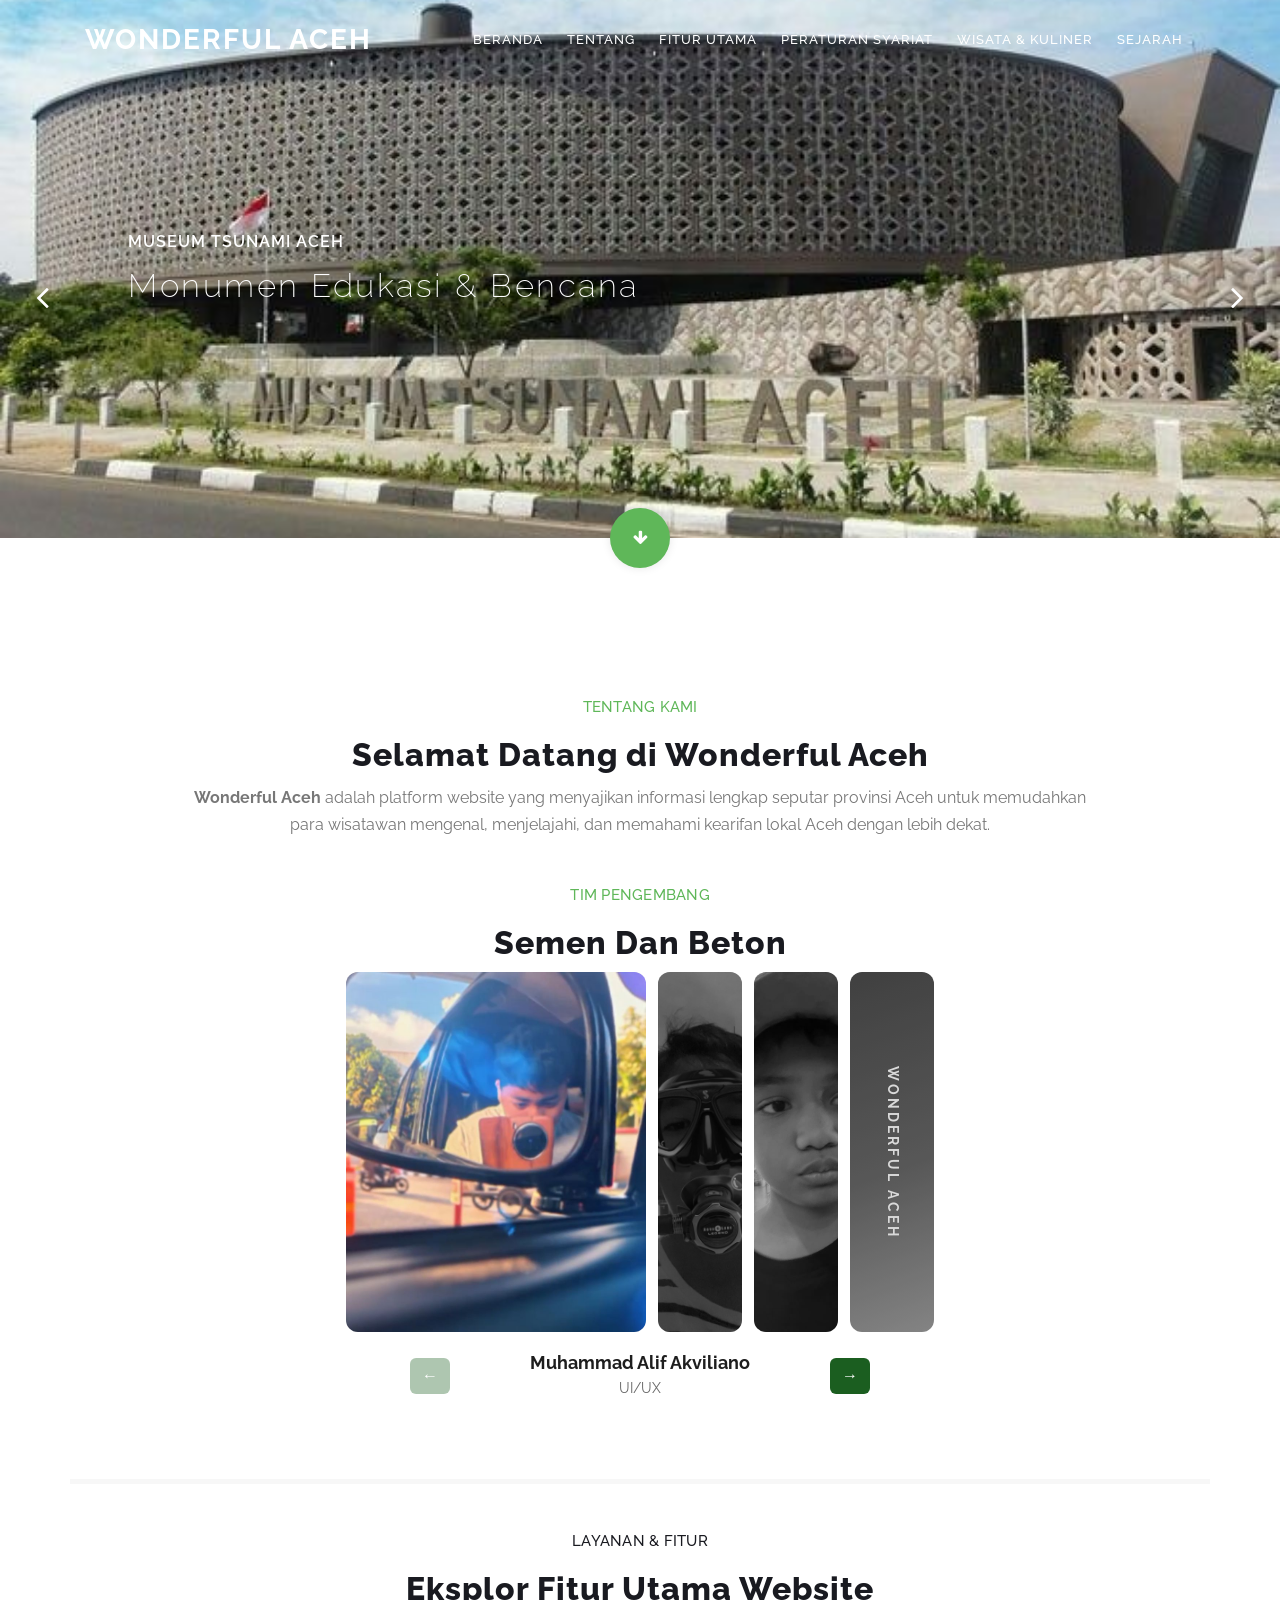
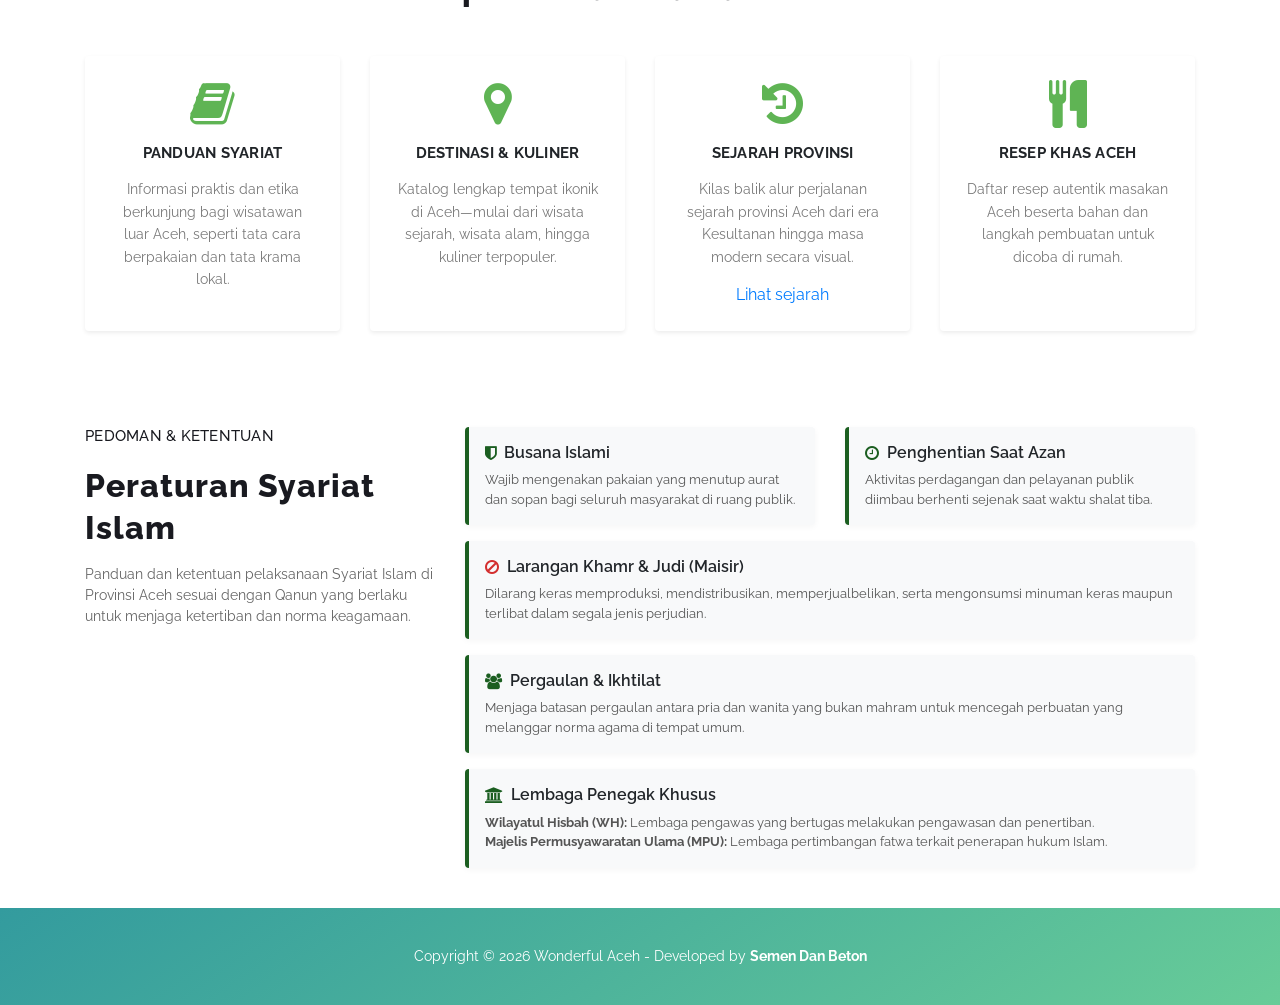
==== wonderfull-aceh-update/index.html @ b9ef09f6 "initial repo baru" ====
<!DOCTYPE html>
<html lang="id">

<head>
    <meta charset="utf-8">
    <meta name="viewport" content="width=device-width, initial-scale=1, shrink-to-fit=no">
    <meta name="description" content="Platform informasi pariwisata, sejarah, dan kearifan lokal provinsi Aceh.">
    <meta name="author" content="Semen Dan Beton">
    <link href="https://fonts.googleapis.com/css?family=Raleway:100,200,300,400,500,600,700,800,900&display=swap" rel="stylesheet">

    <title>Wonderful Aceh - Indonesia</title>

    <!-- Additional CSS Files -->
    <link rel="stylesheet" type="text/css" href="assets/css/bootstrap.min.css">
    <link rel="stylesheet" type="text/css" href="assets/css/font-awesome.css">
    <link rel="stylesheet" href="assets/css/style.css">
    <link rel="stylesheet" href="assets/css/owl-carousel.css">
    <link rel="stylesheet" href="assets/css/lightbox.css">
    <link rel="stylesheet" href="assets/css/team-carousel.css">
    <link rel="stylesheet" href="assets/css/responsive-css.css">
    <link rel="stylesheet" href="assets/css/navbar-fix.css">
    <link rel="stylesheet" href="assets/css/page-transition.css">
      <link rel="stylesheet" href="assets/css/navbar-fix.css">
</head>

<body>

    <!-- ***** Preloader Start ***** -->
    <div id="preloader">
        <div class="jumper">
            <div></div>
            <div></div>
            <div></div>
        </div>
    </div>
    <!-- ***** Preloader End ***** -->

    <!-- ***** Header Area Start ***** -->
    <header class="header-area header-sticky">
        <div class="container">
            <div class="row">
                <div class="col-12">
                    <nav class="main-nav">
                        <!-- ***** Logo Start ***** -->
                        <a href="index.html" class="logo">
                            WONDERFUL ACEH
                        </a>
                        <!-- ***** Logo End ***** -->

                        <!-- ***** Nav Start ***** -->
                        <ul class="nav">
                            <li class="scroll-to-section"><a href="#top" class="active">Beranda</a></li>
                            <li class="scroll-to-section"><a href="#about">Tentang</a></li>
                            <li class="scroll-to-section"><a href="#features">Fitur Utama</a></li>
                            <li class="scroll-to-section"><a href="#peraturan-syariat">Peraturan Syariat</a></li>
                            <li><a href="kuliner_aceh.html">Wisata &amp; Kuliner</a></li>
                            <li><a href="sejarah-aceh.html">Sejarah</a></li>
                        </ul>
                        <a class="menu-trigger">
                            <span>Menu</span>
                        </a>
                        <!-- ***** Nav End ***** -->
                    </nav>
                </div>
            </div>
        </div>
    </header>
    <!-- ***** Header Area End ***** -->

    <!-- ***** Main Banner Area Start ***** -->
    <div class="main-banner header-text" id="top">
        <div class="Modern-Slider">
            <!-- Item 1 -->
            <div class="item">
                <div class="img-fill">
                    <img src="assets/images/musium%20tsunami.jpg" alt="Museum Tsunami Aceh">
                    <div class="text-content">
                        <h3>Museum Tsunami Aceh</h3>
                        <h5>Monumen Edukasi &amp; Bencana</h5>
                    </div>
                </div>
            </div>
            <!-- Item 2 -->
            <div class="item">
                <div class="img-fill">
                    <img src="assets/images/Pulau%20Weh%20(1).jpg" alt="Wisata Bahari Aceh">
                    <div class="text-content">
                        <h3>Pesona Bahari</h3>
                        <h5>Keindahan Alam Serambi Mekkah</h5>
                    </div>
                </div>
            </div>
            <!-- Item 3 -->
            <div class="item">
                <div class="img-fill">
                    <img src="assets/images/Masjid-Raya-Baiturrahman-Aceh.jpg" alt="Masjid Raya Baiturrahman">
                    <div class="text-content">
                        <h3>Masjid Raya Baiturrahman</h3>
                        <h5>Ikon Sejarah &amp; Wisata Religi</h5>
                    </div>
                </div>
            </div>
        </div>
    </div>
    <div class="scroll-down scroll-to-section"><a href="#about"><i class="fa fa-arrow-down"></i></a></div>
    <!-- ***** Main Banner Area End ***** -->

    <!-- ***** About Area Starts ***** -->
    <section class="section" id="about">
        <div class="container">
            <div class="row">
                <div class="col-lg-10 offset-lg-1 col-md-12">
                    <div class="right-text-content text-center">
                        <div class="section-heading">
                            <h6>Tentang Kami</h6>
                            <h2>Selamat Datang di Wonderful Aceh</h2>
                        </div>
                        <p><strong>Wonderful Aceh</strong> adalah platform website yang menyajikan informasi lengkap seputar provinsi Aceh untuk memudahkan para wisatawan mengenal, menjelajahi, dan memahami kearifan lokal Aceh dengan lebih dekat.</p>
                    </div>
                </div>
            </div>

<div class="row mt-5">
    <div class="col-lg-12">
        <div class="section-heading text-center">
            <h6>Tim Pengembang</h6>
            <h2>Semen Dan Beton</h2>
        </div>
    </div>

    <div class="col-lg-8 offset-lg-2 col-md-12">
        <div class="tc" id="team-carousel">

            <div class="tc-viewport">
                <div class="tc-track">
                    <!-- Satu kartu = satu anggota. Ubah data-name, data-role, dan src -->
                     <button type="button" class="tc-card" data-name="Muhammad Alif Akviliano" data-role="UI/UX" aria-label="Muhammad Alif Akviliano">
                        <img src="assets/images/alif.jpg" alt="Muhammad Alif Akviliano">
                    </button>

                    <button type="button" class="tc-card" data-name="Vino Jafran Al Mukmin" data-role="Project Manager / Programmer" aria-label="Vino Jafran Al Mukmin">
                        <img src="assets/images/vino1.jpg" alt="Vino Jafran Al Mukmin">
                    </button>

                    <button type="button" class="tc-card" data-name="Teuku Araziq Attahillah" data-role="UI/UX" aria-label="Teuku Araziq Attahillah">
                        <img src="assets/images/araziq.jpg" alt="Teuku Araziq Attahillah">
                    </button>

                    <!-- Kartu penutup: ubah teks sesuai kebutuhan -->
                    <button type="button" class="tc-card tc-end" data-name="Tentang Kami" data-role="Tim Semen Dan Beton" aria-label="Terima kasih dari tim Semen Dan Beton">
                        <span class="tc-end-short">WONDERFUL ACEH</span>
                        <span class="tc-end-full">
                            <strong>Tentang Kami</strong>
                            <span>Kami adalah tim siswa/pengembang di balik website Wonderful Aceh. Berkomitmen memperkenalkan keindahan & budaya Aceh melalui media digital</span>
                        </span>
                    </button>
                </div>
            </div>

            <div class="tc-footer">
                <button type="button" class="tc-btn tc-prev" aria-label="Anggota sebelumnya">&larr;</button>

                <div class="tc-info" aria-live="polite">
                    <h4 class="tc-name"></h4>
                    <span class="tc-role"></span>
                </div>

                <button type="button" class="tc-btn tc-next" aria-label="Anggota berikutnya">&rarr;</button>
            </div>

        </div>
    </div>
</div>

        </div><!-- /.container -->
    </section>
    <!-- ***** About Area Ends ***** -->

    <!-- ***** Features Section Start ***** -->
    <section class="section py-5" id="features">
        <div class="container">
            <div class="row">
                <div class="col-lg-12">
                    <div class="section-heading text-center mb-5">
                        <h6 class="eyebrow eyebrow-light">LAYANAN &amp; FITUR</h6>
                        <h2 class="features-title">Eksplor Fitur Utama Website</h2>
                    </div>
                </div>
            </div>

            <div class="row">
                <!-- Fitur 1 -->
                <div class="col-xl-3 col-lg-6 col-md-6 col-sm-12 mb-4">
                    <div class="features-item text-center p-4 bg-white rounded shadow-sm h-100">
                        <div class="features-icon mb-3">
                            <i class="fa fa-book fa-3x"></i>
                        </div>
                        <div class="features-content">
                            <h4 class="mb-3">PANDUAN SYARIAT</h4>
                            <p>Informasi praktis dan etika berkunjung bagi wisatawan luar Aceh, seperti tata cara berpakaian dan tata krama lokal.</p>
                        </div>
                    </div>
                </div>

                <!-- Fitur 2 -->
                <div class="col-xl-3 col-lg-6 col-md-6 col-sm-12 mb-4">
                    <div class="features-item text-center p-4 bg-white rounded shadow-sm h-100">
                        <div class="features-icon mb-3">
                            <i class="fa fa-map-marker fa-3x"></i>
                        </div>
                        <div class="features-content">
                            <h4 class="mb-3">DESTINASI &amp; KULINER</h4>
                            <p>Katalog lengkap tempat ikonik di Aceh—mulai dari wisata sejarah, wisata alam, hingga kuliner terpopuler.</p>
                        </div>
                    </div>
                </div>

                <!-- Fitur 3 -->
                <div class="col-xl-3 col-lg-6 col-md-6 col-sm-12 mb-4">
                    <div class="features-item text-center p-4 bg-white rounded shadow-sm h-100">
                        <div class="features-icon mb-3">
                            <i class="fa fa-history fa-3x"></i>
                        </div>
                        <div class="features-content">
                            <h4 class="mb-3">SEJARAH PROVINSI</h4>
                            <p>Kilas balik alur perjalanan sejarah provinsi Aceh dari era Kesultanan hingga masa modern secara visual.</p>
                            <a href="sejarah-aceh.html" class="stretched-link">Lihat sejarah</a>
                        </div>
                    </div>
                </div>

                <!-- Fitur 4 -->
                <div class="col-xl-3 col-lg-6 col-md-6 col-sm-12 mb-4">
                    <div class="features-item text-center p-4 bg-white rounded shadow-sm h-100">
                        <div class="features-icon mb-3">
                            <i class="fa fa-cutlery fa-3x"></i>
                        </div>
                        <div class="features-content">
                            <h4 class="mb-3">RESEP KHAS ACEH</h4>
                            <p>Daftar resep autentik masakan Aceh beserta bahan dan langkah pembuatan untuk dicoba di rumah.</p>
                        </div>
                    </div>
                </div>
            </div>
        </div>
    </section>
    <!-- ***** Features Section End ***** -->

    <!-- ***** Peraturan Syariat Area Starts ***** -->
    <section class="section py-4" id="peraturan-syariat">
        <div class="container">
            <div class="row">
                <!-- Sisi Kiri: Judul dan Penjelasan -->
                <div class="col-lg-4 col-md-12 mb-4">
                    <div class="left-text-content">
                        <div class="section-heading">
                            <h6 class="eyebrow mb-2">Pedoman &amp; Ketentuan</h6>
                            <h2 class="section-title mb-3">Peraturan Syariat Islam</h2>
                            <p class="section-desc">
                                Panduan dan ketentuan pelaksanaan Syariat Islam di Provinsi Aceh sesuai dengan Qanun yang berlaku untuk menjaga ketertiban dan norma keagamaan.
                            </p>
                        </div>
                    </div>
                </div>

                <!-- Sisi Kanan: Kartu Informasi Peraturan -->
                <div class="col-lg-8 col-md-12">
                    <div class="syariat-rules-content">
                        <div class="row">
                            <!-- Poin 1 -->
                            <div class="col-md-6 col-sm-12 mb-3">
                                <div class="rule-box p-3 bg-light rounded h-100">
                                    <h4 class="mb-2"><i class="fa fa-shield"></i> Busana Islami</h4>
                                    <p>Wajib mengenakan pakaian yang menutup aurat dan sopan bagi seluruh masyarakat di ruang publik.</p>
                                </div>
                            </div>

                            <!-- Poin 2 -->
                            <div class="col-md-6 col-sm-12 mb-3">
                                <div class="rule-box p-3 bg-light rounded h-100">
                                    <h4 class="mb-2"><i class="fa fa-clock-o"></i> Penghentian Saat Azan</h4>
                                    <p>Aktivitas perdagangan dan pelayanan publik diimbau berhenti sejenak saat waktu shalat tiba.</p>
                                </div>
                            </div>

                            <!-- Poin 3 -->
                            <div class="col-12 mb-3">
                                <div class="rule-box rule-danger p-3 bg-light rounded">
                                    <h4 class="mb-2"><i class="fa fa-ban"></i> Larangan Khamr &amp; Judi (Maisir)</h4>
                                    <p>Dilarang keras memproduksi, mendistribusikan, memperjualbelikan, serta mengonsumsi minuman keras maupun terlibat dalam segala jenis perjudian.</p>
                                </div>
                            </div>

                            <!-- Poin 4 -->
                            <div class="col-12 mb-3">
                                <div class="rule-box p-3 bg-light rounded">
                                    <h4 class="mb-2"><i class="fa fa-users"></i> Pergaulan &amp; Ikhtilat</h4>
                                    <p>Menjaga batasan pergaulan antara pria dan wanita yang bukan mahram untuk mencegah perbuatan yang melanggar norma agama di tempat umum.</p>
                                </div>
                            </div>

                            <!-- Poin 5 -->
                            <div class="col-12 mb-3">
                                <div class="rule-box p-3 bg-light rounded">
                                    <h4 class="mb-2"><i class="fa fa-university"></i> Lembaga Penegak Khusus</h4>
                                    <p>
                                        <b>Wilayatul Hisbah (WH):</b> Lembaga pengawas yang bertugas melakukan pengawasan dan penertiban.<br>
                                        <b>Majelis Permusyawaratan Ulama (MPU):</b> Lembaga pertimbangan fatwa terkait penerapan hukum Islam.
                                    </p>
                                </div>
                            </div>

                        </div>
                    </div>
                </div>
            </div>
        </div>
    </section>
    <!-- ***** Peraturan Syariat Area Ends ***** -->

    
    <!-- ***** Footer Start ***** -->
    <footer>
        <div class="container">
            <div class="row">
                <div class="col-lg-12 text-center">
                    <p>Copyright &copy; 2026 Wonderful Aceh - Developed by <strong>Semen Dan Beton</strong></p>
                </div>
            </div>
        </div>
    </footer>

    <!-- jQuery & JavaScript Files -->
    <script src="assets/js/jquery-2.1.0.min.js"></script>
    <script src="assets/js/popper.js"></script>
    <script src="assets/js/bootstrap.min.js"></script>
    <script src="assets/js/owl-carousel.js"></script>
    <script src="assets/js/scrollreveal.min.js"></script>
    <script src="assets/js/waypoints.min.js"></script>
    <script src="assets/js/jquery.counterup.min.js"></script>
    <script src="assets/js/imgfix.min.js"></script>
    <script src="assets/js/slick.js"></script>
    <script src="assets/js/lightbox.js"></script>
    <script src="assets/js/isotope.js"></script>
    <script src="assets/js/custom.js"></script>
    <script src="assets/js/team-carousel.js"></script>
    <script src="assets/js/page-transition.js"></script>
    <script src="assets/js/nav-scroll.js"></script>
</body>

</html>
---- wonderfull-aceh-update/assets/css/style.css ----
@import url("https://fonts.googleapis.com/css?family=Poppins:100,200,300,400,500,600,700,800,900");

html, body, div, span, applet, object, iframe, h1, h2, h3, h4, h5, h6, p, blockquote, div
pre, a, abbr, acronym, address, big, cite, code, del, dfn, em, font, img, ins, kbd, q,
s, samp, small, strike, strong, sub, sup, tt, var, b, u, i, center, dl, dt, dd, ol, ul, li,
figure, header, nav, section, article, aside, footer, figcaption {
  margin: 0;
  padding: 0;
  border: 0;
  outline: 0;
}

ul, li {
  padding: 0;
  margin: 0;
  list-style: none;
}

header, nav, section, article, aside, footer, hgroup {
  display: block;
}

* {
  box-sizing: border-box;
}

html, body {
  font-family: 'Raleway', sans-serif;
  font-weight: 400;
  background-color: #fff;
  font-size: 16px;
  -ms-text-size-adjust: 100%;
  -webkit-font-smoothing: antialiased;
  -moz-osx-font-smoothing: grayscale;
}

a {
  text-decoration: none !important;
}

h1, h2, h3, h4, h5, h6 {
  margin-top: 0px;
  margin-bottom: 0px;
}

ul {
  margin-bottom: 0px;
}

p {
  font-size: 14px;
  line-height: 25px;
  color: #777;
}

/*
---------------------------------------------
global styles
---------------------------------------------
*/

::selection {
  background: #5fb759;
  color: #fff;
}

::-moz-selection {
  background: #5fb759;
  color: #fff;
}

@media (max-width: 900px) {
  html, body {
    overflow-x: hidden;
  }

}

.section-heading h6 {
  font-size: 15px;
  font-weight: 500;
  text-transform: uppercase;
  letter-spacing: 0.25px;
  margin-top: 0px;
  margin-bottom: 0px;
  color: #191a20;
}

.section-heading h2 {
  font-size: 32px;
  font-weight: 800;
  letter-spacing: 1px;
  margin-top: 20px;
  margin-bottom: 0px;
  color: #191a20;
}

/*
---------------------------------------------
header
---------------------------------------------
*/

.background-header {
  background-color: #fff;
  height: 80px!important;
  position: fixed!important;
  top: 0px;
  left: 0px;
  right: 0px;
  box-shadow: 0px 0px 10px rgba(0,0,0,0.15)!important;
}

.background-header .logo,
.background-header .main-nav .nav li a {
  color: #1e1e1e!important;
}

.background-header .main-nav .nav li:hover a {
  color: #5fb759!important;
}

.background-header .nav li a.active {
  color: #5fb759!important;
}

.header-area {
  position: absolute;
  top: 0px;
  left: 0px;
  right: 0px;
  z-index: 100;
  height: 100px;
  -webkit-transition: all .5s ease 0s;
  -moz-transition: all .5s ease 0s;
  -o-transition: all .5s ease 0s;
  transition: all .5s ease 0s;
}

.header-area .main-nav {
  min-height: 80px;
  background: transparent;
}

.header-area .main-nav .logo {
  line-height: 80px;
  color: #fff;
  font-size: 28px;
  font-weight: 700;
  text-transform: uppercase;
  letter-spacing: 2px;
  float: left;
  -webkit-transition: all 0.3s ease 0s;
  -moz-transition: all 0.3s ease 0s;
  -o-transition: all 0.3s ease 0s;
  transition: all 0.3s ease 0s;
  margin-left: -150px;
}

.header-area .main-nav .nav {
  float: right;
  margin-top: 27px;
  margin-right: 0px;
  background-color: transparent;
  -webkit-transition: all 0.3s ease 0s;
  -moz-transition: all 0.3s ease 0s;
  -o-transition: all 0.3s ease 0s;
  transition: all 0.3s ease 0s;
  position: relative;
  z-index: 999;
}

.header-area .main-nav .nav li {
  padding-left: 20px;
  padding-right: 20px;
}

.header-area .main-nav .nav li a {
  display: block;
  font-weight: 500;
  font-size: 13px;
  text-transform: uppercase;
  -webkit-transition: all 0.3s ease 0s;
  -moz-transition: all 0.3s ease 0s;
  -o-transition: all 0.3s ease 0s;
  transition: all 0.3s ease 0s;
  height: 40px;
  line-height: 40px;
  border: transparent;
  letter-spacing: 1px;
}

.header-area .main-nav .nav li a {
  color: #fff;
}

.header-area .main-nav .nav li:hover a,
.header-area .main-nav .nav li a.active {
  color: #fff!important;
  opacity: 0.5;
}

.background-header .main-nav .nav li:hover a,
.background-header .main-nav .nav li a.active {
  color: #5fb759!important;
  opacity: 1;
}

.header-area .main-nav .menu-trigger {
  cursor: pointer;
  position: absolute;
  top: 23px;
  width: 32px;
  height: 40px;
  text-indent: -9999em;
  z-index: 99;
  right: 40px;
  display: none;
}

.header-area .main-nav .menu-trigger span,
.header-area .main-nav .menu-trigger span:before,
.header-area .main-nav .menu-trigger span:after {
  -moz-transition: all 0.4s;
  -o-transition: all 0.4s;
  -webkit-transition: all 0.4s;
  transition: all 0.4s;
  background-color: #1e1e1e;
  display: block;
  position: absolute;
  width: 30px;
  height: 2px;
  left: 0;
}

.background-header .main-nav .menu-trigger span,
.background-header .main-nav .menu-trigger span:before,
.background-header .main-nav .menu-trigger span:after {
  background-color: #1e1e1e;
}

.header-area .main-nav .menu-trigger span:before,
.header-area .main-nav .menu-trigger span:after {
  -moz-transition: all 0.4s;
  -o-transition: all 0.4s;
  -webkit-transition: all 0.4s;
  transition: all 0.4s;
  background-color: #1e1e1e;
  display: block;
  position: absolute;
  height: 2px;
  left: 0;
  width: 75%;
}

.background-header .main-nav .menu-trigger span:before,
.background-header .main-nav .menu-trigger span:after {
  background-color: #1e1e1e;
}

.header-area .main-nav .menu-trigger span:before,
.header-area .main-nav .menu-trigger span:after {
  content: "";
}

.header-area .main-nav .menu-trigger span {
  top: 16px;
}

.header-area .main-nav .menu-trigger span:before {
  -moz-transform-origin: 33% 100%;
  -ms-transform-origin: 33% 100%;
  -webkit-transform-origin: 33% 100%;
  transform-origin: 33% 100%;
  top: -10px;
  z-index: 10;
}

.header-area .main-nav .menu-trigger span:after {
  -moz-transform-origin: 33% 0;
  -ms-transform-origin: 33% 0;
  -webkit-transform-origin: 33% 0;
  transform-origin: 33% 0;
  top: 10px;
}

.header-area .main-nav .menu-trigger.active span,
.header-area .main-nav .menu-trigger.active span:before,
.header-area .main-nav .menu-trigger.active span:after {
  background-color: transparent;
  width: 100%;
}

.header-area .main-nav .menu-trigger.active span:before {
  -moz-transform: translateY(6px) translateX(1px) rotate(45deg);
  -ms-transform: translateY(6px) translateX(1px) rotate(45deg);
  -webkit-transform: translateY(6px) translateX(1px) rotate(45deg);
  transform: translateY(6px) translateX(1px) rotate(45deg);
  background-color: #1e1e1e;
}

.background-header .main-nav .menu-trigger.active span:before {
  background-color: #1e1e1e;
}

.header-area .main-nav .menu-trigger.active span:after {
  -moz-transform: translateY(-6px) translateX(1px) rotate(-45deg);
  -ms-transform: translateY(-6px) translateX(1px) rotate(-45deg);
  -webkit-transform: translateY(-6px) translateX(1px) rotate(-45deg);
  transform: translateY(-6px) translateX(1px) rotate(-45deg);
  background-color: #1e1e1e;
}

.background-header .main-nav .menu-trigger.active span:after {
  background-color: #1e1e1e;
}

.header-area.header-sticky {
  min-height: 80px;
}

.header-area.header-sticky .nav {
  margin-top: 20px !important;
}

.header-area.header-sticky .nav li a.active {
  color: #5fb759;
}

@media (max-width: 1200px) {
  .header-area .main-nav .nav li {
    padding-left: 12px;
    padding-right: 12px;
  }
  .header-area .main-nav:before {
    display: none;
  }
}

@media (max-width: 767px) {
  .header-area .main-nav .logo {
    color: #1e1e1e;
  }
  .header-area.header-sticky .nav li a:hover,
  .header-area.header-sticky .nav li a.active {
    color: #5fb759!important;
    opacity: 1;
  }

  .header-area {
    background-color: #f7f7f7;
    padding: 0px 15px;
    height: 80px;
    box-shadow: none;
    text-align: center;
  }
  .header-area .container {
    padding: 0px;
  }
  .header-area .logo {
    margin-left: 10px;
  }
  .header-area .menu-trigger {
    display: block !important;
  }
  .header-area .main-nav {
    overflow: hidden;
  }
  .header-area .main-nav .nav {
    float: none;
    width: 100%;
    display: none;
    -webkit-transition: all 0s ease 0s;
    -moz-transition: all 0s ease 0s;
    -o-transition: all 0s ease 0s;
    transition: all 0s ease 0s;
    margin-left: 0px;
  }
  .header-area .main-nav .nav li:first-child {
    border-top: 1px solid #eee;
  }
  .header-area.header-sticky .nav {
    margin-top: 80px !important;
  }
  .header-area .main-nav .nav li {
    width: 100%;
    background: #fff;
    border-bottom: 1px solid #eee;
    padding-left: 0px !important;
    padding-right: 0px !important;
  }
  .header-area .main-nav .nav li a {
    height: 50px !important;
    line-height: 50px !important;
    padding: 0px !important;
    border: none !important;
    background: #f7f7f7 !important;
    color: #191a20 !important;
  }
  .header-area .main-nav .nav li a:hover {
    background: #eee !important;
    color: #5fb759!important;
  }

}

@media (min-width: 767px) {
  .header-area .main-nav .nav {
    display: flex !important;
  }
}

/*
---------------------------------------------
banner
---------------------------------------------
*/
/* ==== Main CSS === */
.img-fill {
  width: 100%;
  height: 100%; /* Pastikan placeholder memiliki tinggi yang jelas */
  display: block;
  overflow: hidden;
  position: relative;
}

.img-fill img {
  width: 100%;
  height: 100%;
  object-fit: cover; /* Menjaga rasio gambar agar tidak gepeng/distorsi */
  object-position: center; /* Memastikan bagian tengah gambar tetap terlihat */
  display: block;
}

*,
*:before,
*:after {
  -webkit-box-sizing: border-box;
  box-sizing: border-box;
  -webkit-font-smoothing: antialiased;
  -moz-osx-font-smoothing: grayscale;
}

.slick-slider {
  margin: 0;
  padding: 0!important;
}

.slick-slide {
  float: left /* If RTL Make This Right */ ;
  padding: 0;
}

/* ==== Slider Style === */
.Modern-Slider .item .img-fill{
  height:95vh;
  background:#000;
}

.Modern-Slider .NextArrow{
  position:absolute;
  top:50%;
  right:30px;
  border:0 none;
  background-color: transparent;
  text-align:center;
  font-size: 36px;
  font-family: 'FontAwesome';
  color:#FFF;
  z-index:5;
  outline: none;
}

.Modern-Slider .NextArrow:before{
  content:'\f105';
}

.Modern-Slider .PrevArrow {
  position:absolute;
  top:50%;
  left:30px;
  border:0 none;
  background-color: transparent;
  text-align:center;
  font-size: 36px;
  font-family: 'FontAwesome';
  color:#FFF;
  z-index:5;
  outline: none;
}

.Modern-Slider .PrevArrow:before{
  content:'\f104';
}

.scroll-down {
  position: absolute;
  left: 50%;
  margin-top: -30px;
  margin-left: -30px;
  z-index: 10;
}

.scroll-down a {
  display: inline-block;
  background-color: #5fb759;
  width: 60px;
  height: 60px;
  text-align: center;
  line-height: 60px;
  border-radius: 50%;
  color: #fff;
  box-shadow: 0px 0px 10px rgba(0,0,0,0.1);
}

ul.slick-dots {
  display: none!important;
}

.Modern-Slider .text-content {
  width: 80%;
  position: absolute;
  top: 50%;
  left: 50%;
  transform: translate(-50%, -50%);
}

.Modern-Slider .item h3 {
  margin-bottom: 25px;
  font-size: 16px;
  text-transform: uppercase;
  font-weight: 600;
  letter-spacing: 1px;
  color:#FFF;
  animation:fadeOutRight 1s both;
}

.Modern-Slider .item h5 {
  margin-bottom: 50px;
  font-size: 36px;
  font-weight: 200;
  letter-spacing: 2.5px;
  color:#FFF;
  overflow:hidden;
  animation:fadeOutLeft 1s both;
}

.Modern-Slider .item.slick-active h3{
  animation:fadeInDown 1s both 1s;
}

.Modern-Slider .item.slick-active h5{
  animation:fadeInLeft 1s both 1.5s;
}

.Modern-Slider .item.slick-active{
  animation:Slick-FastSwipeIn 1s both;
}

.Modern-Slider {background:#000;}

/* ==== Slick Slider Css Ruls === */
.slick-slider{position:relative;display:block;-webkit-user-select:none;-moz-user-select:none;-ms-user-select:none;user-select:none;-webkit-touch-callout:none;-khtml-user-select:none;-ms-touch-action:pan-y;touch-action:pan-y;-webkit-tap-highlight-color:transparent}
.slick-list{position:relative;display:block;overflow:hidden;margin:0;padding:0}
.slick-list:focus{outline:none}.slick-list.dragging{cursor:hand}
.slick-slider .slick-track,.slick-slider .slick-list{-webkit-transform:translate3d(0,0,0);-ms-transform:translate3d(0,0,0);transform:translate3d(0,0,0)}
.slick-track{position:relative;top:0;left:0;display:block}
.slick-track:before,.slick-track:after{display:table;content:''}.slick-track:after{clear:both}
.slick-loading .slick-track{visibility:hidden}
.slick-slide{display:none;float:left /* If RTL Make This Right */ ;height:100%;min-height:1px}
.slick-slide.dragging img{pointer-events:none}
.slick-initialized .slick-slide{display:block}
.slick-loading .slick-slide{visibility:hidden}
.slick-vertical .slick-slide{display:block;height:auto;border:1px solid transparent}

/*
---------------------------------------------
about
---------------------------------------------
*/

#about {
  padding: 120px 0px 0px 0px;
  position: relative;
  z-index: 9;
}

#about .container {
  border-bottom: 5px solid #f7f7f7;
  padding-bottom: 80px;
}

#about .section-heading {
  margin-bottom: 10px;
}

#about .section-heading h6 {
  color: #5fb759;
}

#about .right-text-content {
  margin-top: 40px;

}

#about .right-text-content p {
  font-size: 16px;
  line-height: 27px;
  color: #777;

}

/*
---------------------------------------------
features
---------------------------------------------
*/

#features {
  padding-top: 80px;
  padding-bottom: 70px;
}

#features .features-item {
  margin-bottom: 50px;
}

.features-item .features-icon {
  float: left;
}

#features .features-content {
  margin-left: 75px;
}

.features-item .features-content h4 {
  font-size: 15px;
  font-weight: 700;
  text-transform: uppercase;
  letter-spacing: 0.25px;
  margin-bottom: 15px;
}

.features-item .features-content p {
  margin-bottom: 15px;
}

/*
--------------------------------------------
owl dots (cek custom.js)
--------------------------------------------
*/

.owl-dots {
  position: absolute;
  left: 50%;
  transform: translateX(-50%);
  bottom: 0;
}

.owl-dots .owl-dot {
  outline: none;
  height: 10px;
}

.owl-dots .owl-dot span {
  width: 8px;
  height: 8px;
  background-color: #fff;
  border-radius: 50%;
  display: inline-block;
  margin: 0px 5px;
  outline: none;
  -webkit-transition: all 0.2s ease 0s;
  -moz-transition: all 0.2s ease 0s;
  -o-transition: all 0.2s ease 0s;
  transition: all 0.2s ease 0s;
}

.owl-dots .active span {
  width: 10px;
  height: 10px;
  margin-bottom: -1px;
}

/*
---------------------------------------------
footer
---------------------------------------------
*/

footer {
  padding: 36px 0px;
  background: rgb(51,155,158);
  background: linear-gradient(145deg, rgba(51,155,158,1) 0%, rgba(104,204,152,1) 100%);
}

footer p {
  margin: 0;
  color: #fff;
  font-size: 14px;
}

/*
---------------------------------------------
preloader
---------------------------------------------
*/
#preloader {
  overflow: hidden;
  background-image: linear-gradient(145deg, #339b9e 0%, #68cc98 100%);
  left: 0;
  right: 0;
  top: 0;
  bottom: 0;
  position: fixed;
  z-index: 99999;
  color: #fff;
}

#preloader .jumper {
  left: 0;
  top: 0;
  right: 0;
  bottom: 0;
  display: block;
  position: absolute;
  margin: auto;
  width: 50px;
  height: 50px;
}

#preloader .jumper > div {
  background-color: #fff;
  border-radius: 100%;
  -webkit-animation-fill-mode: both;
  animation-fill-mode: both;
  position: absolute;
  opacity: 0;
  width: 50px;
  height: 50px;
  -webkit-animation: jumper 1s 0s linear infinite;
  animation: jumper 1s 0s linear infinite;
}

#preloader .jumper > div:nth-child(2) {
  -webkit-animation-delay: 0.33333s;
  animation-delay: 0.33333s;
}

#preloader .jumper > div:nth-child(3) {
  -webkit-animation-delay: 0.66666s;
  animation-delay: 0.66666s;
}

@-webkit-keyframes jumper {
  0% {
    opacity: 0;
    -webkit-transform: scale(0);
    transform: scale(0);
  }
  5% {
    opacity: 1;
  }
  100% {
    -webkit-transform: scale(1);
    transform: scale(1);
    opacity: 0;
  }
}

@keyframes jumper {
  0% {
    opacity: 0;
    -webkit-transform: scale(0);
    transform: scale(0);
  }
  5% {
    opacity: 1;
  }
  100% {
    opacity: 0;
  }
}
---- wonderfull-aceh-update/assets/css/owl-carousel.css ----
/**
 * Owl Carousel v2.3.4
 * Copyright 2013-2018 David Deutsch
 * Licensed under: SEE LICENSE IN https://github.com/OwlCarousel2/OwlCarousel2/blob/master/LICENSE
 */
/*
 *  Owl Carousel - Core
 */
.owl-carousel {
  display: none;
  width: 100%;
  -webkit-tap-highlight-color: transparent;
  /* position relative and z-index fix webkit rendering fonts issue */
  position: relative;
  z-index: 1; }
  .owl-carousel .owl-stage {
    position: relative;
    -ms-touch-action: pan-Y;
    touch-action: manipulation;
    -moz-backface-visibility: hidden;
    /* fix firefox animation glitch */ }
  .owl-carousel .owl-stage:after {
    content: ".";
    display: block;
    clear: both;
    visibility: hidden;
    line-height: 0;
    height: 0; }
  .owl-carousel .owl-stage-outer {
    position: relative;
    overflow: hidden;
    /* fix for flashing background */
    -webkit-transform: translate3d(0px, 0px, 0px); }
  .owl-carousel .owl-wrapper,
  .owl-carousel .owl-item {
    -webkit-backface-visibility: hidden;
    -moz-backface-visibility: hidden;
    -ms-backface-visibility: hidden;
    -webkit-transform: translate3d(0, 0, 0);
    -moz-transform: translate3d(0, 0, 0);
    -ms-transform: translate3d(0, 0, 0); }
  .owl-carousel .owl-item {
    position: relative;
    min-height: 1px;
    float: left;
    -webkit-backface-visibility: hidden;
    -webkit-tap-highlight-color: transparent;
    -webkit-touch-callout: none; }
  .owl-carousel .owl-item img {
    display: block;
    width: 100%; }
  .owl-carousel .owl-nav.disabled,
  .owl-carousel .owl-dots.disabled {
    display: none; }
  .owl-carousel .owl-nav .owl-prev,
  .owl-carousel .owl-nav .owl-next,
  .owl-carousel .owl-dot {
    cursor: pointer;
    -webkit-user-select: none;
    -khtml-user-select: none;
    -moz-user-select: none;
    -ms-user-select: none;
    user-select: none; }
  .owl-carousel .owl-nav button.owl-prev,
  .owl-carousel .owl-nav button.owl-next,
  .owl-carousel button.owl-dot {
    background: none;
    color: inherit;
    border: none;
    padding: 0 !important;
    font: inherit; }
  .owl-carousel.owl-loaded {
    display: block; }
  .owl-carousel.owl-loading {
    opacity: 0;
    display: block; }
  .owl-carousel.owl-hidden {
    opacity: 0; }
  .owl-carousel.owl-refresh .owl-item {
    visibility: hidden; }
  .owl-carousel.owl-drag .owl-item {
    -ms-touch-action: pan-y;
        touch-action: pan-y;
    -webkit-user-select: none;
    -moz-user-select: none;
    -ms-user-select: none;
    user-select: none; }
  .owl-carousel.owl-grab {
    cursor: move;
    cursor: grab; }
  .owl-carousel.owl-rtl {
    direction: rtl; }
  .owl-carousel.owl-rtl .owl-item {
    float: right; }

/* No Js */
.no-js .owl-carousel {
  display: block; }

/*
 *  Owl Carousel - Animate Plugin
 */
.owl-carousel .animated {
  animation-duration: 1000ms;
  animation-fill-mode: both; }

.owl-carousel .owl-animated-in {
  z-index: 0; }

.owl-carousel .owl-animated-out {
  z-index: 1; }

.owl-carousel .fadeOut {
  animation-name: fadeOut; }

@keyframes fadeOut {
  0% {
    opacity: 1; }
  100% {
    opacity: 0; } }

/*
 * 	Owl Carousel - Auto Height Plugin
 */
.owl-height {
  transition: height 500ms ease-in-out; }

/*
 * 	Owl Carousel - Lazy Load Plugin
 */
.owl-carousel .owl-item {
  /**
			This is introduced due to a bug in IE11 where lazy loading combined with autoheight plugin causes a wrong
			calculation of the height of the owl-item that breaks page layouts
		 */ }
  .owl-carousel .owl-item .owl-lazy {
    opacity: 0;
    transition: opacity 400ms ease; }
  .owl-carousel .owl-item .owl-lazy[src^=""], .owl-carousel .owl-item .owl-lazy:not([src]) {
    max-height: 0; }
  .owl-carousel .owl-item img.owl-lazy {
    transform-style: preserve-3d; }

/*
 * 	Owl Carousel - Video Plugin
 */
.owl-carousel .owl-video-wrapper {
  position: relative;
  height: 100%;
  background: #000; }

.owl-carousel .owl-video-play-icon {
  position: absolute;
  height: 80px;
  width: 80px;
  left: 50%;
  top: 50%;
  margin-left: -40px;
  margin-top: -40px;
  background: url("owl.video.play.png") no-repeat;
  cursor: pointer;
  z-index: 1;
  -webkit-backface-visibility: hidden;
  transition: transform 100ms ease; }

.owl-carousel .owl-video-play-icon:hover {
  -ms-transform: scale(1.3, 1.3);
      transform: scale(1.3, 1.3); }

.owl-carousel .owl-video-playing .owl-video-tn,
.owl-carousel .owl-video-playing .owl-video-play-icon {
  display: none; }

.owl-carousel .owl-video-tn {
  opacity: 0;
  height: 100%;
  background-position: center center;
  background-repeat: no-repeat;
  background-size: contain;
  transition: opacity 400ms ease; }

.owl-carousel .owl-video-frame {
  position: relative;
  z-index: 1;
  height: 100%;
  width: 100%; }
---- wonderfull-aceh-update/assets/css/team-carousel.css ----
/* =========================================================
   TEAM CAROUSEL (Tim Pengembang)
   Kartu aktif melebar & berwarna, kartu lain menyempit & abu-abu.
   Ukuran per layar diatur di responsive-css.css lewat variabel --tc-*
   ========================================================= */

.tc {
  --tc-narrow: 84px;    /* lebar kartu non-aktif */
  --tc-wide: 300px;     /* lebar kartu aktif */
  --tc-gap: 12px;
  --tc-height: 360px;
  --tc-speed: .5s;
  --tc-accent: #1b5e20;
}

/* jendela yang memotong kartu yang keluar area */
.tc-viewport {
  overflow: hidden;
}

/* baris kartu, digeser oleh JS lewat transform */
.tc-track {
  display: flex;
  gap: var(--tc-gap);
  transition: transform var(--tc-speed) ease;
}

.tc-card {
  flex: 0 0 var(--tc-narrow);
  height: var(--tc-height);
  padding: 0;
  border: 0;
  border-radius: 12px;
  overflow: hidden;
  background: #e5e5e5;
  cursor: pointer;
  filter: grayscale(1) brightness(.85);
  transition: flex-basis var(--tc-speed) ease, filter var(--tc-speed) ease;
}

.tc-card.is-active {
  flex-basis: var(--tc-wide);
  filter: none;
}

.tc-card img {
  display: block;
  width: 100%;
  height: 100%;
  object-fit: cover;
  object-position: center top;
}

.tc-card:focus-visible,
.tc-btn:focus-visible {
  outline: 3px solid var(--tc-accent);
  outline-offset: 3px;
}

/* kartu penutup (tanpa foto) */
.tc-end {
  position: relative;
  color: #fff;
  font-family: inherit;
  background: linear-gradient(160deg, #1b5e20, #2e7d32 55%, #5fb454);
}

.tc-end-short,
.tc-end-full {
  position: absolute;
  inset: 0;
  display: flex;
  flex-direction: column;
  align-items: center;
  justify-content: center;
  text-align: center;
  transition: opacity var(--tc-speed) ease;
}

/* saat sempit: teks vertikal */
.tc-end-short {
  writing-mode: vertical-rl;
  letter-spacing: 3px;
  font-size: 14px;
  font-weight: 700;
  opacity: 1;
}

/* saat melebar: pesan penuh */
.tc-end-full {
  padding: 24px;
  opacity: 0;
}

.tc-end-full strong {
  font-size: 24px;
  line-height: 1.2;
}

.tc-end-full span {
  display: block;
  margin-top: 10px;
  font-size: 14px;
  line-height: 1.5;
  opacity: .9;
}

.tc-end.is-active .tc-end-short { opacity: 0; }
.tc-end.is-active .tc-end-full { opacity: 1; }

/* nama, jabatan, dan tombol panah di bawah kartu */
.tc-footer {
  display: flex;
  align-items: center;
  justify-content: center;
  gap: 20px;
  margin-top: 20px;
}

.tc-info {
  flex: 1 1 auto;
  max-width: 340px;
  text-align: center;
}

.tc-name {
  margin: 0;
  font-size: 18px;
  font-weight: 700;
  color: #1e1e1e;
}

.tc-role {
  display: block;
  margin-top: 4px;
  font-size: 14px;
  color: #666;
}

.tc-btn {
  flex: 0 0 auto;
  width: 40px;
  height: 36px;
  border: 0;
  border-radius: 6px;
  background: var(--tc-accent);
  color: #fff;
  font-size: 16px;
  line-height: 1;
  cursor: pointer;
  transition: opacity .2s ease;
}

.tc-btn:disabled {
  opacity: .35;
  cursor: default;
}

@media (prefers-reduced-motion: reduce) {
  .tc-track,
  .tc-card,
  .tc-end-short,
  .tc-end-full {
    transition: none;
  }
}
---- wonderfull-aceh-update/assets/css/responsive-css.css ----
/* =========================================================
   WONDERFUL ACEH - responsive-css.css  (versi 2)
   Letakkan paling AKHIR di <head>, setelah style.css.

   Breakpoint (SAMA dengan template style.css):
   - >= 1201px        : desktop / laptop besar
   - 992px - 1200px   : laptop kecil
   - 768px - 991px    : tablet (menu tetap horizontal, ringkas)
   - <= 767px         : HP (menu hamburger bawaan template)
   ========================================================= */


/* ---------- 1. DASAR ---------- */
html, body {
  max-width: 100%;
  overflow-x: hidden;
}

img {
  max-width: 100%;
}

/* Logo bawaan template punya margin-left:-150px sehingga
   keluar layar di laptop kecil. Kita rapikan. */
.header-area .main-nav .logo {
  margin-left: 0;
}


/* ---------- 2. STYLE YANG DIPINDAH DARI INLINE ---------- */
.eyebrow {
  text-transform: uppercase;
  letter-spacing: 1.5px;
  font-weight: 600;
  color: #1b5e20;
}
.eyebrow-light { color: #5fb454; letter-spacing: 1px; }

.features-title {
  font-size: 32px;
  font-weight: 800;
  color: #1e1e1e;
  margin-top: 10px;
}

.section-title {
  font-size: 28px;
  font-weight: 700;
  line-height: 1.3;
}

.section-desc {
  color: #666;
  line-height: 1.5;
  font-size: 14px;
}
.section-desc-center { max-width: 600px; margin: 0 auto; }

/* Kartu fitur: template menaruh ikon float kiri, di sini dibuat rata tengah */
#features .features-item { margin-bottom: 0; }
.features-item .features-icon { float: none; }
#features .features-content { margin-left: 0; }
.features-icon i { color: #5fb454; }
.features-content h4 { font-size: 18px; font-weight: 700; }
.features-content p { font-size: 14px; color: #7a7a7a; line-height: 1.6; }

/* Kartu peraturan */
.rule-box {
  border-left: 4px solid #1b5e20;
  box-shadow: 0 2px 6px rgba(0, 0, 0, 0.04);
}
.rule-box h4 {
  font-size: 16px;
  font-weight: 600;
  display: flex;
  align-items: center;
  gap: 8px;
}
.rule-box h4 i { color: #1b5e20; }
.rule-box.rule-danger h4 i { color: #d32f2f; }
.rule-box p { color: #555; font-size: 13px; margin: 0; line-height: 1.5; }

/* Kartu destinasi */
.destination-card {
  background: #fff;
  border-radius: 8px;
  overflow: hidden;
  box-shadow: 0 2px 10px rgba(0, 0, 0, 0.06);
  height: 100%;
}
.destination-card .card-media {
  display: flex;
  align-items: center;
  justify-content: center;
  min-height: 120px;
  background-color: #f4f6f8;
}
.destination-card .card-media i { color: #1b5e20; }
.destination-card h4 { font-size: 17px; font-weight: 600; }
.destination-card p { color: #555; font-size: 13px; margin: 0; line-height: 1.5; }


/* ---------- 3. BANNER (tinggi berdasarkan LEBAR layar, bukan vh) ----------
   Template memakai 95vh. Di layar pendek / DevTools, vh membuat
   banner jadi strip tipis dan gambar tampak "gepeng". */
@media (min-width: 768px) {
  .main-banner .Modern-Slider .item .img-fill {
    height: clamp(420px, 42vw, 700px);
  }

  .Modern-Slider .item h3 {
    margin-bottom: 15px;
  }
  .Modern-Slider .item h5 {
    margin-bottom: 0;
    font-size: clamp(22px, 2.6vw, 36px);
  }
}


/* ---------- 4. LAPTOP KECIL (992px - 1200px) ---------- */
@media (min-width: 992px) and (max-width: 1200px) {
  .header-area .main-nav .logo {
    font-size: 22px;
    letter-spacing: 1px;
    white-space: nowrap;
  }
  .header-area .main-nav .nav li {
    padding-left: 9px;
    padding-right: 9px;
  }
  .header-area .main-nav .nav li a {
    white-space: nowrap;
  }

  #about { padding-top: 90px; }
  #about .container { padding-bottom: 60px; }
}


/* ---------- 5. TABLET (768px - 991px) ----------
   Menu tetap horizontal tetapi dipadatkan, karena template baru
   menampilkan hamburger di <= 767px. */
@media (min-width: 768px) and (max-width: 991px) {
  .header-area .container {
    max-width: 100%;
  }
  .header-area .main-nav .logo {
    font-size: 18px;
    letter-spacing: 1px;
    white-space: nowrap;
  }
  .header-area .main-nav .nav li {
    padding-left: 7px;
    padding-right: 7px;
  }
  .header-area .main-nav .nav li a {
    font-size: 12px;
    letter-spacing: 0.5px;
    white-space: nowrap;
  }

  #about { padding-top: 80px; }
  #about .container { padding-bottom: 50px; }
}


/* ---------- 6. HP (<= 767px) ---------- */
@media (max-width: 767px) {

  /* HEADER & LOGO */
  header.header-area,
  .header-area {
    position: relative !important;
    top: 0 !important;
    left: 0 !important;
    width: 100% !important;
    height: 70px !important;
    background-color: #ffffff !important;
    z-index: 99999 !important;
    box-shadow: 0 2px 5px rgba(0, 0, 0, 0.05) !important;
  }

  header.header-area .main-nav,
  .header-area .main-nav {
    display: flex !important;
    align-items: center !important;
    justify-content: space-between !important;
    height: 70px !important;
    min-height: 70px !important;
    padding: 0 20px !important;
  }

  header.header-area .main-nav .logo,
  .header-area .main-nav .logo {
    position: relative !important;
    float: none !important;
    line-height: normal !important;
    margin: 0 !important;
    padding: 0 !important;
    font-size: clamp(16px, 4.5vw, 22px) !important;
    font-weight: 700 !important;
    white-space: nowrap !important;
    color: #1e1e1e !important;   /* template membuat logo putih -> tak terlihat di header putih */
  }

  /* TOMBOL HAMBURGER (template menampilkannya di <= 767px) */
  header.header-area .menu-trigger,
  .header-area .menu-trigger {
    position: relative !important;
    top: auto !important;
    right: auto !important;
    float: none !important;
    margin: 0 !important;
    flex-shrink: 0;
  }

  /* DROPDOWN MENU */
  header.header-area .main-nav .nav,
  .header-area .main-nav .nav {
    position: absolute !important;
    top: 70px !important;
    left: 0 !important;
    width: 100% !important;
    margin: 0 !important;
    background-color: #ffffff !important;
    z-index: 999999 !important;
    box-shadow: 0 10px 15px rgba(0, 0, 0, 0.1) !important;
    padding: 10px 0 !important;
    border-top: 1px solid #eee !important;
  }

  header.header-area .main-nav .nav li,
  .header-area .main-nav .nav li {
    width: 100% !important;
    display: block !important;
    padding: 0 !important;
  }

  header.header-area .main-nav .nav li a,
  .header-area .main-nav .nav li a {
    display: block !important;
    padding: 12px 25px !important;
    width: 100% !important;
    height: auto !important;
    line-height: 1.4 !important;
    box-sizing: border-box !important;
    color: #333 !important;
    font-size: 14px !important;
    opacity: 1 !important;
  }

  /* BANNER */
  .main-banner,
  #top {
    margin-top: 0 !important;
    padding-top: 0 !important;
  }

  .main-banner .Modern-Slider .item .img-fill {
    height: clamp(260px, 66vw, 420px);
  }

  .Modern-Slider .item h3 {
    margin-bottom: 8px;
    font-size: 13px;
  }
  .Modern-Slider .item h5 {
    margin-bottom: 0;
    font-size: clamp(16px, 5vw, 22px);
    letter-spacing: 1px;
    line-height: 1.3;
  }

  /* Panah hijau disembunyikan di HP */
  .scroll-down {
    display: none !important;
  }

  /* Jarak antar bagian */
  #about { padding-top: 60px; }
  #about .container { padding-bottom: 40px; }
  #features { padding-top: 50px; }

  .features-title,
  .section-title { font-size: 24px; }
}


/* ---------- 7. HP KECIL (<= 575px) ---------- */
@media (max-width: 575px) {
  .features-title,
  .section-title { font-size: 21px; }

  .features-item { padding: 1.25rem !important; }
}


/* ---------- 8. KARTU DESTINASI: foto seragam & sejajar ---------- */
.destination-card {
  display: flex;
  flex-direction: column;
}

.destination-card .card-media {
  height: clamp(200px, 22vw, 300px);
  min-height: 0;
  padding: 0;
  overflow: hidden;
}

.destination-card .card-media img {
  width: 100%;
  height: 100%;
  object-fit: cover;
  object-position: center;
  display: block;
}

@media (max-width: 767px) {
  .destination-card .card-media {
    height: clamp(180px, 52vw, 260px);
  }
}

/* ---------- 9. TEAM CAROUSEL (Tim Pengembang) ----------
   TEMPEL di PALING BAWAH responsive-css.css (setelah bagian 8).
   Style dasarnya ada di team-carousel.css; di sini hanya ukuran per layar. */

/* Laptop 13-14 inci & laptop kecil (<= 1200px) */
@media (max-width: 1200px) {
  .tc {
    --tc-wide: 270px;
    --tc-height: 330px;
  }
}

/* Tablet (<= 991px) */
@media (max-width: 991px) {
  .tc {
    --tc-narrow: 76px;
    --tc-wide: 260px;
    --tc-height: 320px;
  }
}

/* HP (<= 767px) */
@media (max-width: 767px) {
  .tc {
    --tc-narrow: 56px;
    --tc-wide: 220px;
    --tc-gap: 10px;
    --tc-height: 290px;
  }

  .tc-footer { gap: 12px; }
  .tc-name { font-size: 16px; }
  .tc-role { font-size: 13px; }

  .tc-end-full { padding: 18px; }
  .tc-end-full strong { font-size: 20px; }
  .tc-end-full span { font-size: 13px; }
}

/* HP kecil (<= 575px): 2 kartu sempit + 1 kartu lebar harus muat di layar 320px */
@media (max-width: 575px) {
  .tc {
    --tc-narrow: 44px;
    --tc-wide: 170px;
    --tc-gap: 8px;
    --tc-height: 250px;
  }

  .tc-end-full { padding: 12px; }
  .tc-end-full strong { font-size: 17px; }
  .tc-end-full span { font-size: 12px; }
  .tc-end-short { font-size: 12px; letter-spacing: 2px; }
}
---- wonderfull-aceh-update/assets/css/navbar-fix.css ----
/* ==========================================================
   Navbar fix - dipakai di index.html, kuliner_aceh.html, sejarah-aceh.html
   Taruh <link> ini SETELAH style.css dan responsive-css.css
   ========================================================== */

/* Navbar 6 menu: rapatkan jarak supaya muat satu baris di samping logo */
@media (min-width: 992px) {
    .header-area .main-nav .nav li {
        padding-left: 12px !important;
        padding-right: 12px !important;
    }
    .header-area .main-nav .nav li a {
        white-space: nowrap;
    }
}


html {
    scroll-behavior: smooth;
    scroll-padding-top: 80px;
}
@media (prefers-reduced-motion: reduce) {
    html { scroll-behavior: auto; }
}
---- wonderfull-aceh-update/assets/css/page-transition.css ----
/* Halaman baru muncul pelan */
body { animation: pageIn .45s ease both; }
@keyframes pageIn { from { opacity: 0; } to { opacity: 1; } }

/* Halaman lama memudar saat pindah */
body.page-leaving { opacity: 0; transition: opacity .3s ease; }

/* Hormati pengguna yang mematikan animasi di perangkatnya */
@media (prefers-reduced-motion: reduce) {
    body { animation: none; }
    body.page-leaving { transition: none; }
}
---- wonderfull-aceh-update/assets/css/navbar-fix.css ----
/* ==========================================================
   Navbar fix - dipakai di index.html, kuliner_aceh.html, sejarah-aceh.html
   Taruh <link> ini SETELAH style.css dan responsive-css.css
   ========================================================== */

/* Navbar 6 menu: rapatkan jarak supaya muat satu baris di samping logo */
@media (min-width: 992px) {
    .header-area .main-nav .nav li {
        padding-left: 12px !important;
        padding-right: 12px !important;
    }
    .header-area .main-nav .nav li a {
        white-space: nowrap;
    }
}


html {
    scroll-behavior: smooth;
    scroll-padding-top: 80px;
}
@media (prefers-reduced-motion: reduce) {
    html { scroll-behavior: auto; }
}
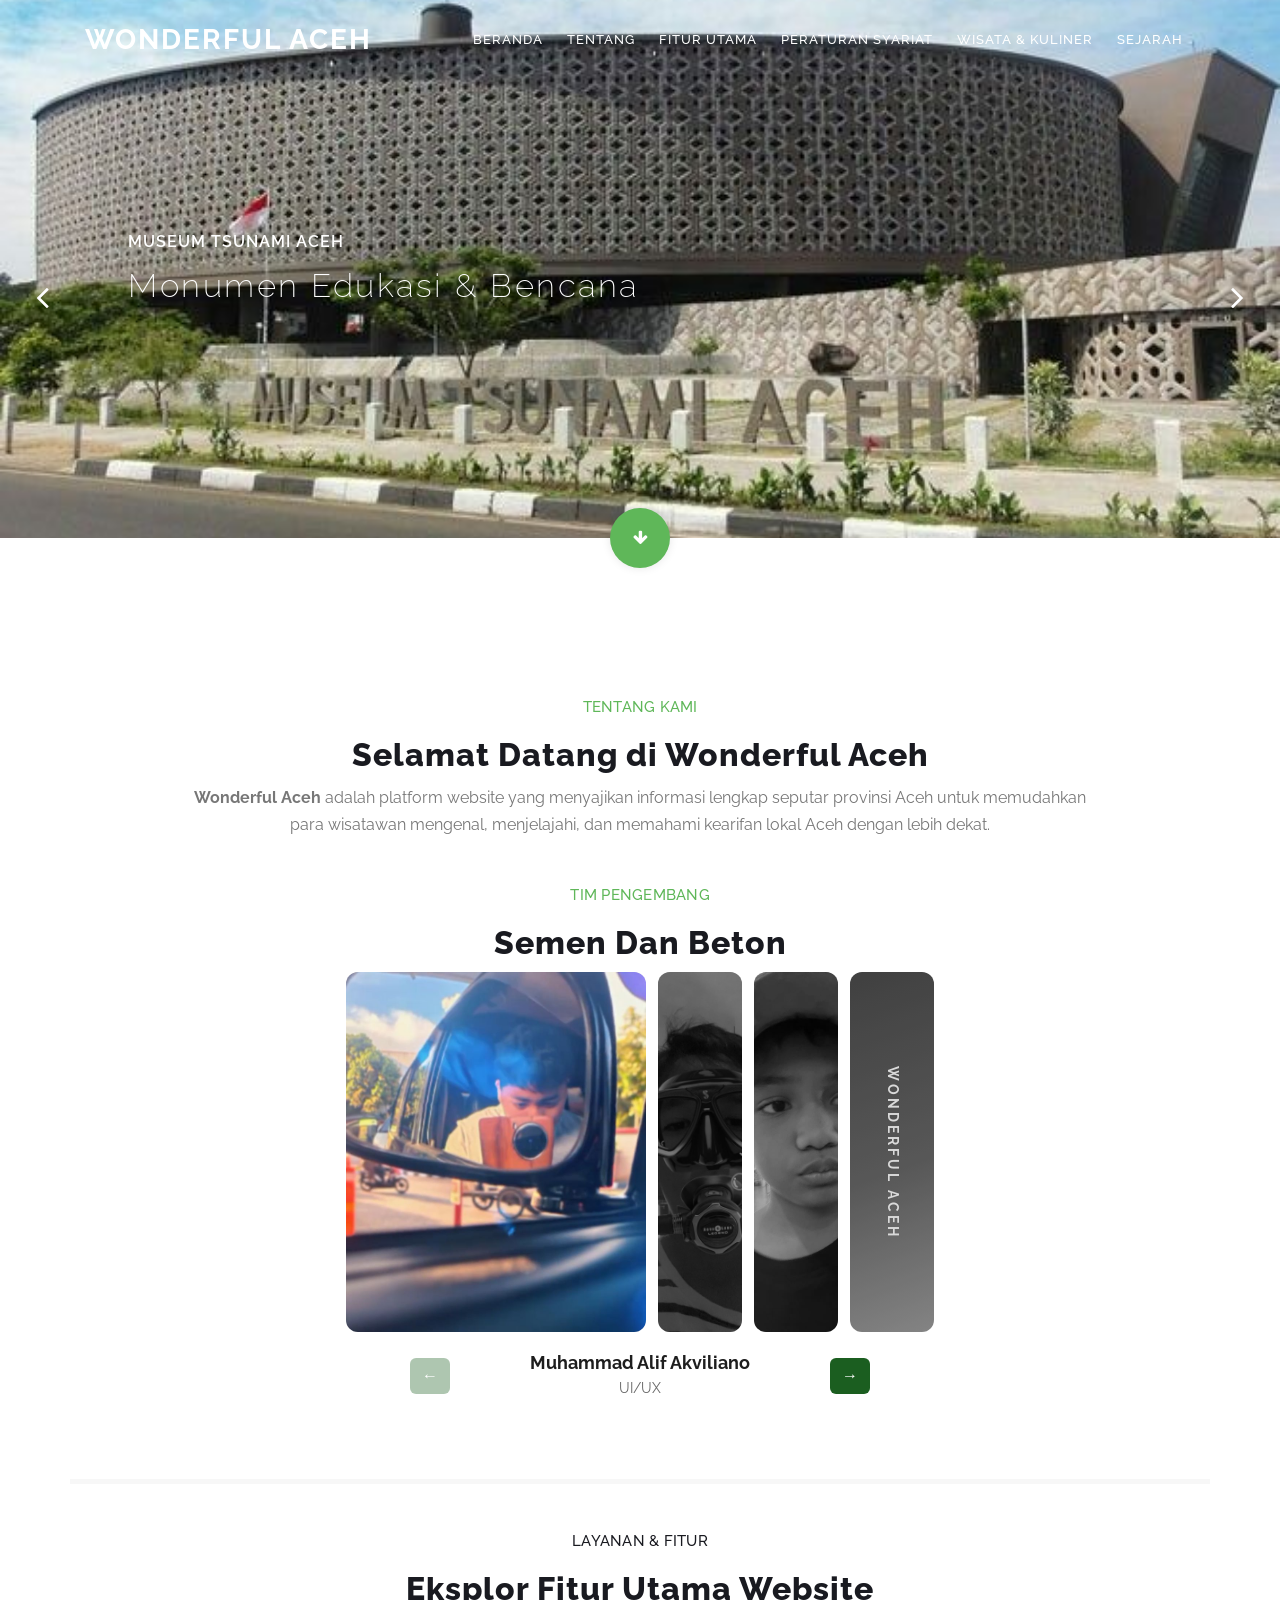
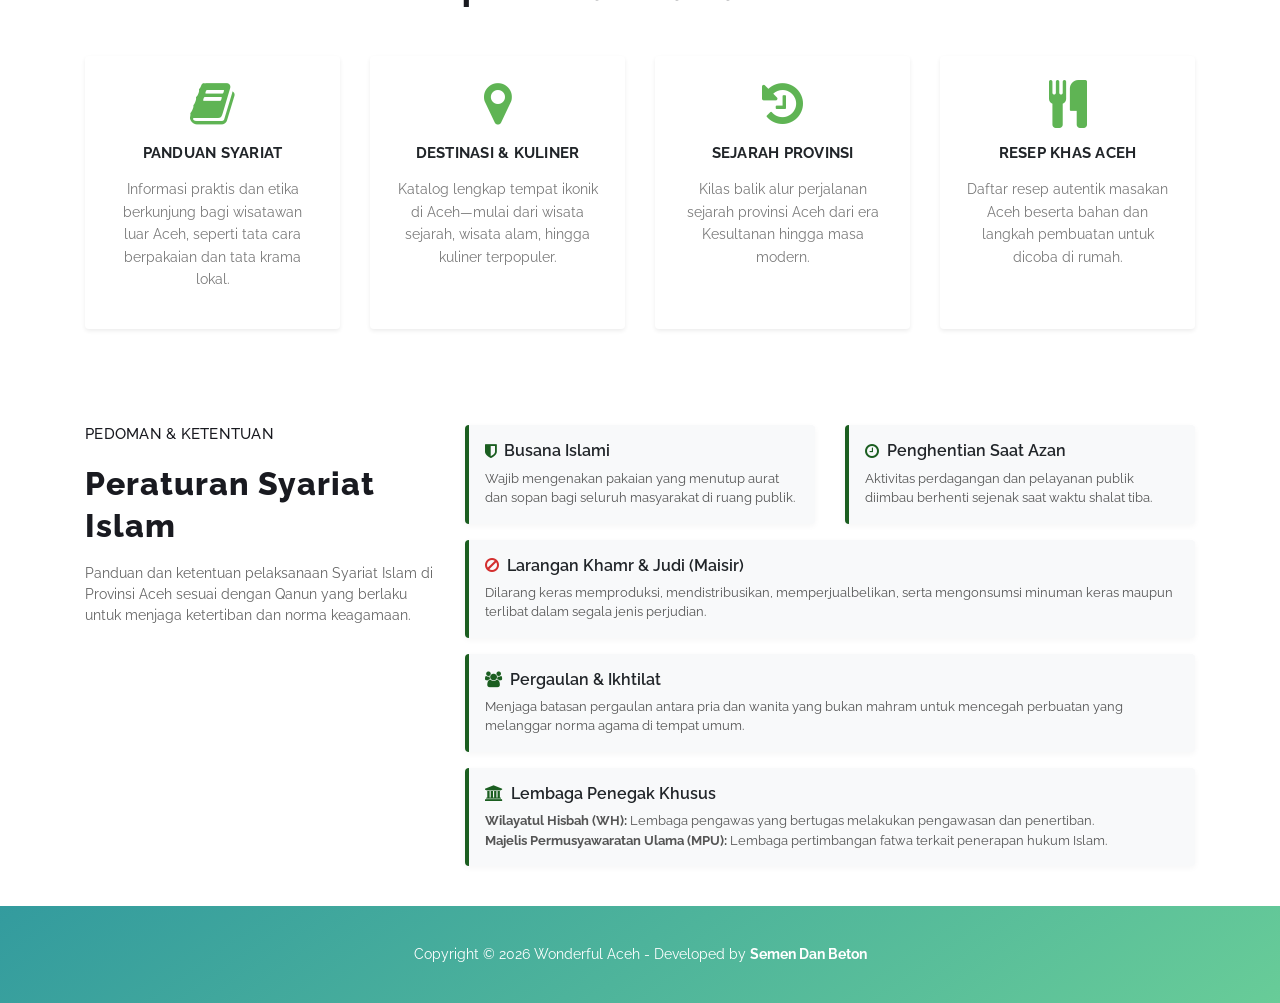
==== commit 6e0c758b: "delete-cta" ====
--- a/wonderfull-aceh-update/index.html
+++ b/wonderfull-aceh-update/index.html
@@ -223,8 +223,7 @@
                         </div>
                         <div class="features-content">
                             <h4 class="mb-3">SEJARAH PROVINSI</h4>
-                            <p>Kilas balik alur perjalanan sejarah provinsi Aceh dari era Kesultanan hingga masa modern secara visual.</p>
-                            <a href="sejarah-aceh.html" class="stretched-link">Lihat sejarah</a>
+                            <p>Kilas balik alur perjalanan sejarah provinsi Aceh dari era Kesultanan hingga masa modern.</p>
                         </div>
                     </div>
                 </div>
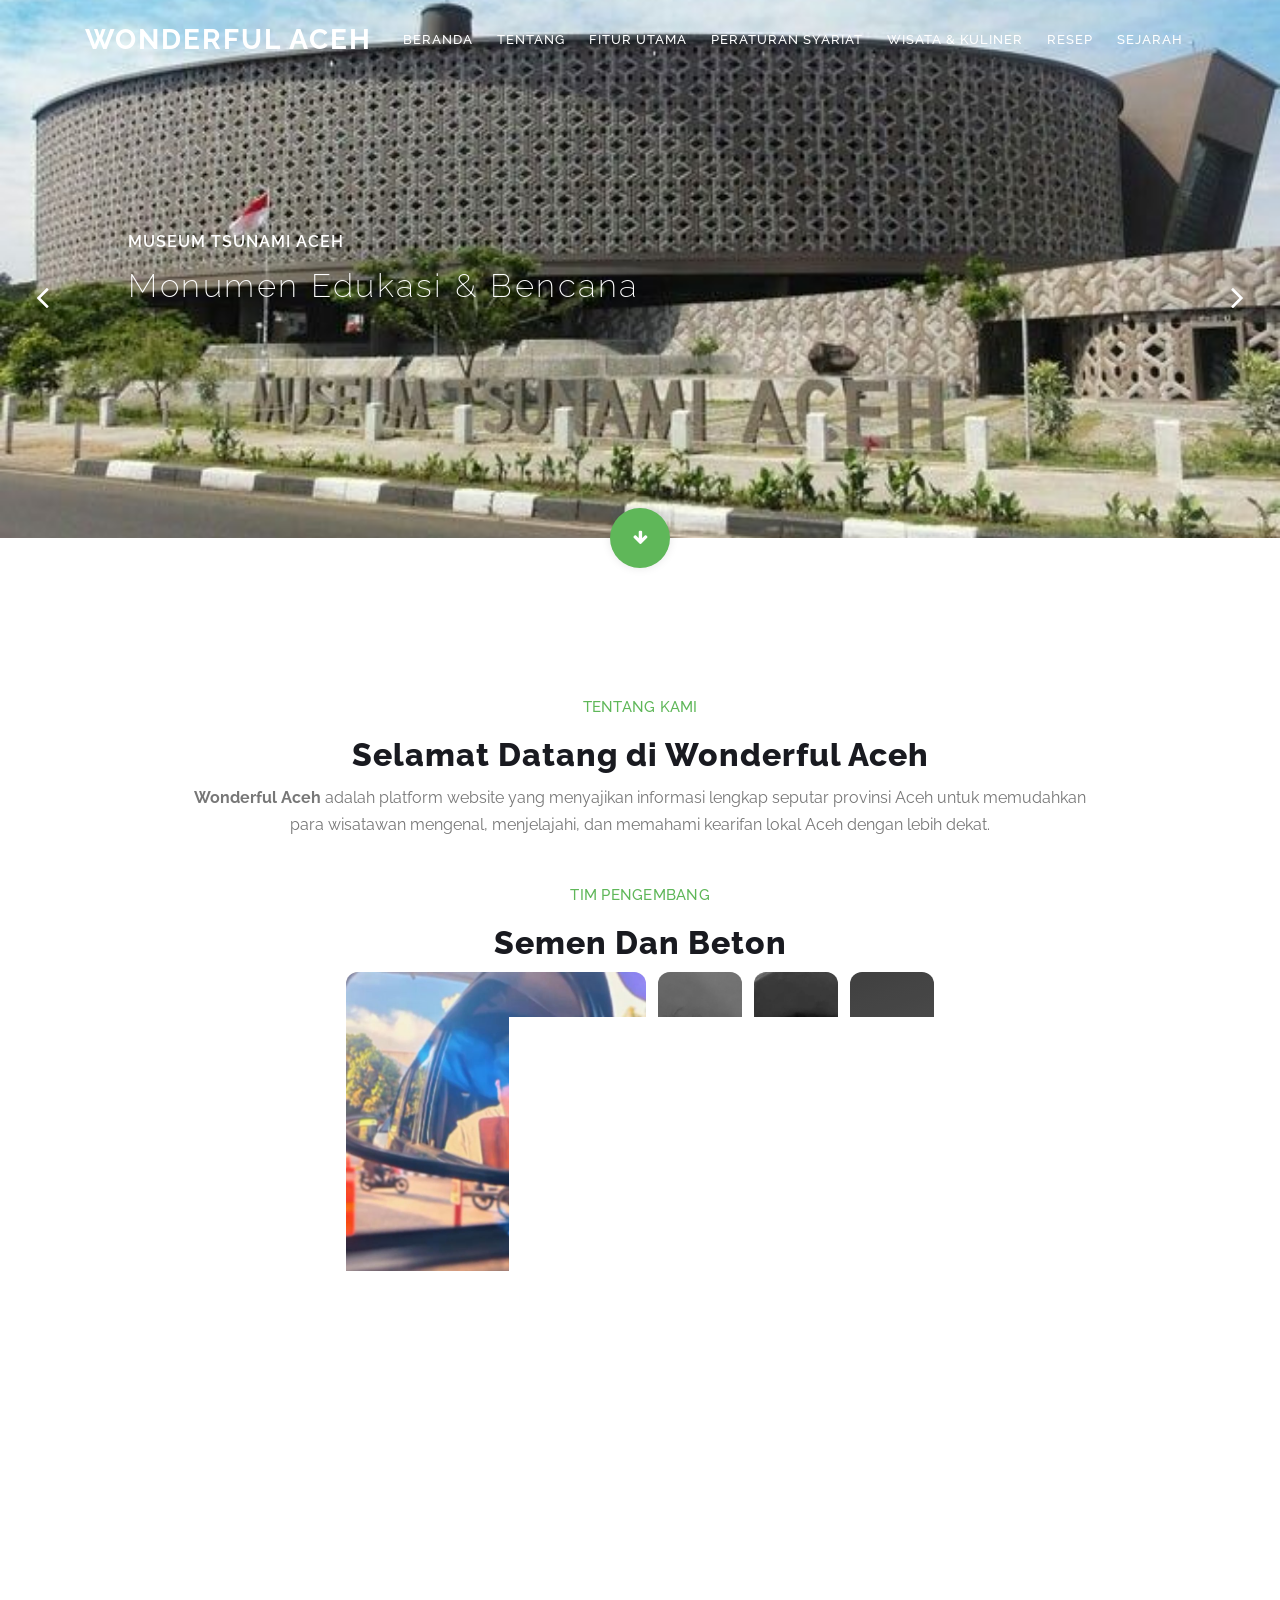
==== commit 95eb8201: "update-resep-aceh" ====
--- a/wonderfull-aceh-update/index.html
+++ b/wonderfull-aceh-update/index.html
@@ -54,6 +54,7 @@
                             <li class="scroll-to-section"><a href="#features">Fitur Utama</a></li>
                             <li class="scroll-to-section"><a href="#peraturan-syariat">Peraturan Syariat</a></li>
                             <li><a href="kuliner_aceh.html">Wisata &amp; Kuliner</a></li>
+                            <li><a href="resep.html">Resep</a></li>
                             <li><a href="sejarah-aceh.html">Sejarah</a></li>
                         </ul>
                         <a class="menu-trigger">
